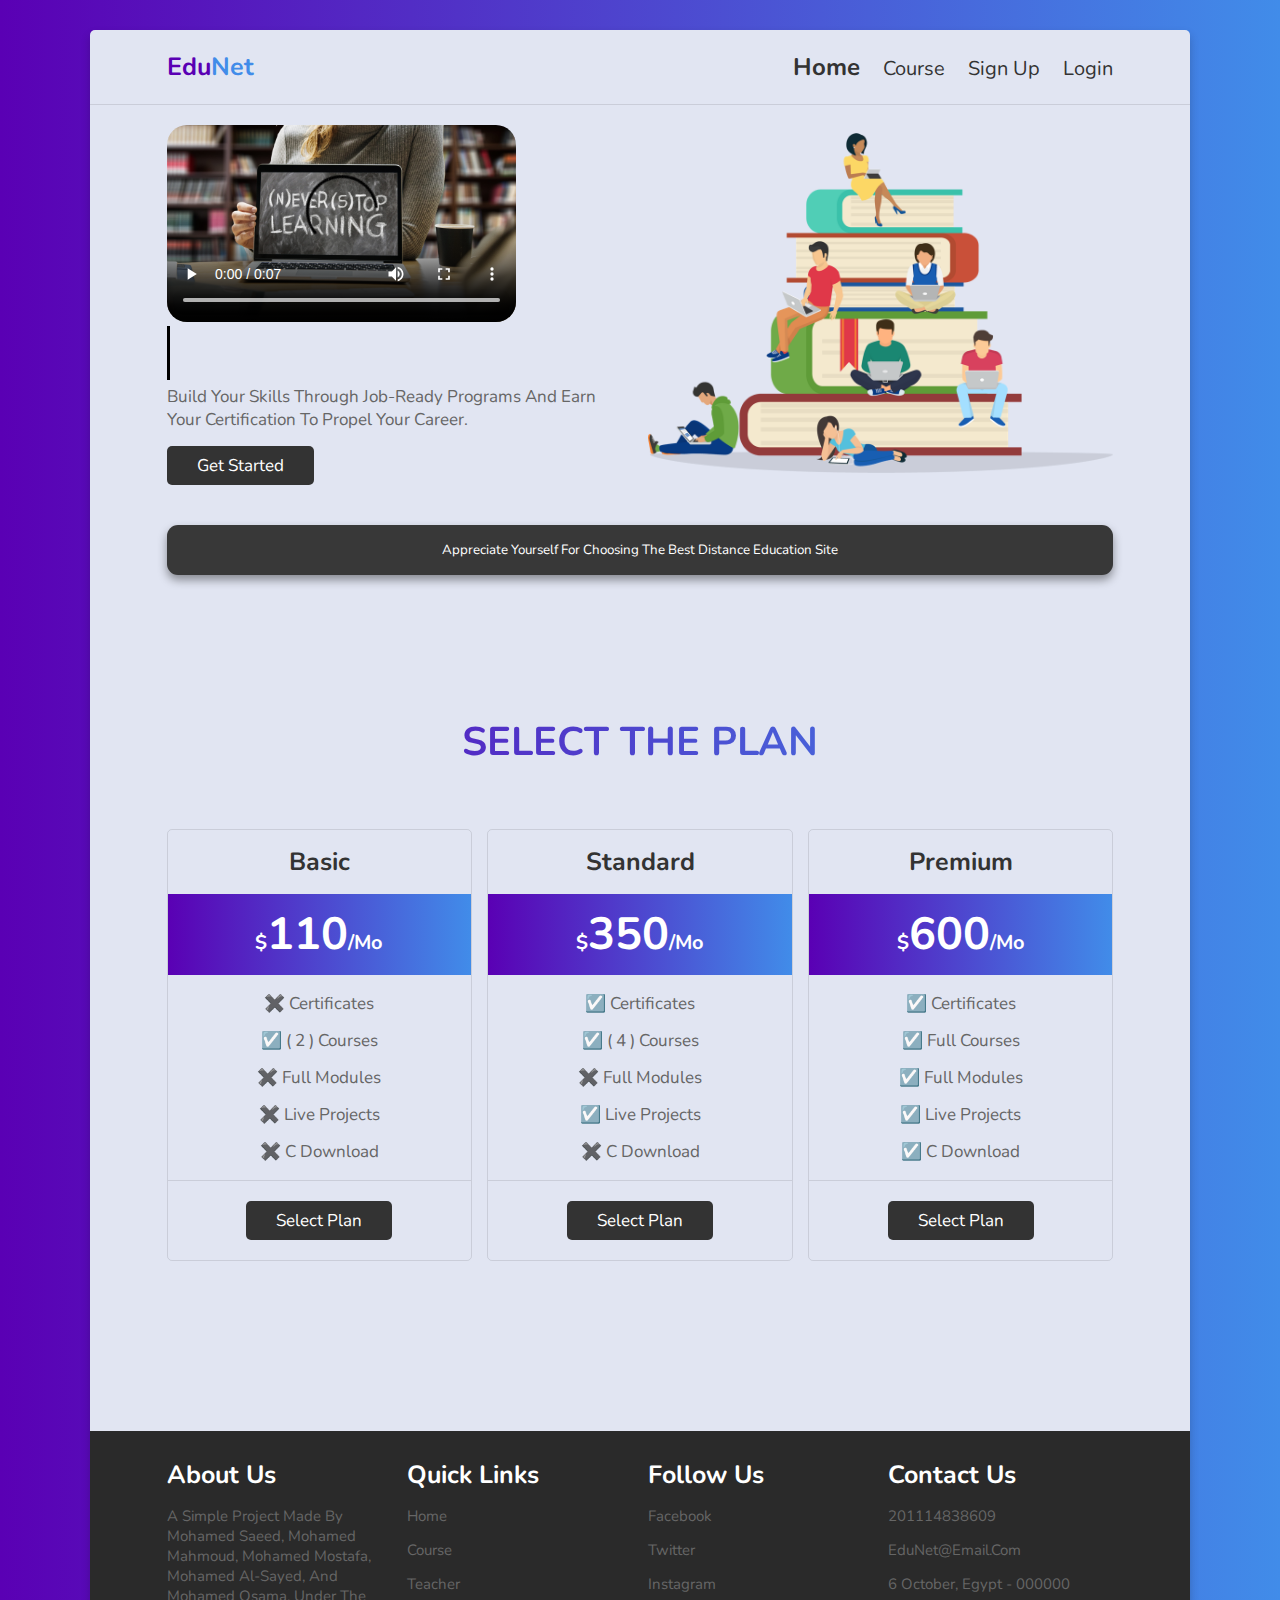
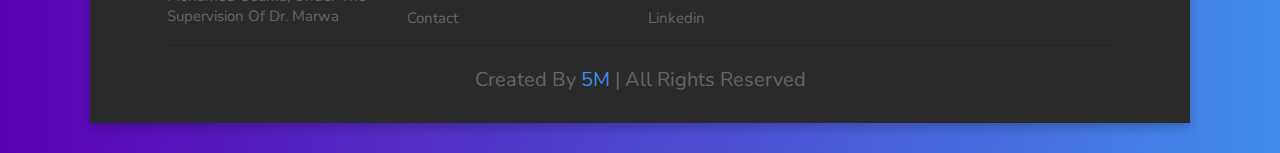
==== index.html @ 02a49fda "Add files via upload" ====
<!DOCTYPE html>
<html lang="en">
  <head>
    <meta charset="UTF-8" />
    <meta name="viewport" content="width=device-width, initial-scale=1.0" />
    <title>Edu-Net</title>

    <!-- font awesome cdn link  -->
    <link
      rel="stylesheet"
      href="https://cdnjs.cloudflare.com/ajax/libs/font-awesome/5.15.3/css/all.min.css"
    />

    <!-- custom css file link  -->
    <link rel="stylesheet" href="style.css" />
  </head>
  <body>
    <div class="container">
      <header>
        <a href="index.html" class="logo">Edu<span>Net</span></a>

        <div id="menu" class="fas fa-bars"></div>

        <nav class="navbar">
          <a href="index.html">
            <b><big> home</big></b></a
          >
          <a href="course.html">course</a>
          <a href="Register.html">Sign up</a>
          <a href="login.html">Login</a>
        </nav>
      </header>

      <!-- home section  -->

      <section class="home">
        <div class="content">
          <video src="/v/v.mp4" controls poster="images/img22.png"></video>
          <div class="loader">
            <span class="loader-text">Learn.Improve.Grow.</span>
          </div>
          <p>
            Build your skills through job-ready programs and earn your
            certification to propel your career.
          </p>
          <a href="course.html" class="btn">get started</a>
        </div>

        <div class="image">
          <img src="images/m1.png" alt="" />
        </div>
      </section>
      <section >
        
        <button id="myButton">Appreciate yourself for choosing the best distance education site</button>

        <audio id="myAudio" >
          <source src="/v/audio.mp3" type="audio/mp3" />
          Your browser does not support the audio element.
        </audio>
        

        <script src="script.js"></script>
      
  </section>
      <!-- ======================================== -->
      <section><h1 class="heading">select the plan</h1></section>
      <section class="price">
        <div class="box">
          <h3>basic</h3>
          <div class="amount"><span>$</span>110<span>/mo</span></div>
          <ul>
            <li>✖️ certificates</li>
            <li>☑️ ( 2 ) courses</li>
            <li>✖️ full modules</li>
            <li>✖️ live projects</li>
            <li>✖️ C Download</li>
          </ul>
          <a href="register.html" class="btn">select plan</a>
        </div>

        <div class="box">
          <h3>standard</h3>
          <div class="amount"><span>$</span>350<span>/mo</span></div>
          <ul>
            <li>☑️ certificates</li>
            <li>☑️ ( 4 ) courses</li>
            <li>✖️ full modules</li>
            <li>☑️ live projects</li>
            <li>✖️ C Download</li>
          </ul>
          <a href="register.html" class="btn">select plan</a>
        </div>

        <div class="box">
          <h3>premium</h3>
          <div class="amount"><span>$</span>600<span>/mo</span></div>
          <ul>
            <li>☑️ certificates</li>
            <li>☑️ full courses</li>
            <li>☑️ full modules</li>
            <li>☑️ live projects</li>
            <li>☑️ C Download</li>
          </ul>
          <a href="register.html" class="btn">select plan</a>
        </div>
      </section>
      
      <!-- ====================================== -->

      <!-- footer section  -->

      <section class="footer">
        <div class="box-container">
          <div class="box">
            <h3>about us</h3>
            <p>
              A simple project made by Mohamed Saeed, Mohamed Mahmoud, Mohamed
              Mostafa, Mohamed Al-Sayed, and Mohamed Osama, under the
              supervision of Dr. Marwa
            </p>
          </div>

          <div class="box">
            <h3>quick links</h3>
            <a href="index.html">home</a>
            <a href="course.html">course</a>
            <a href="teacher.html">teacher</a>

            <a href="contact.html">contact</a>
          </div>

          <div class="box">
            <h3>follow us</h3>
            <a href="#">facebook</a>
            <a href="#">twitter</a>
            <a href="#">instagram</a>
            <a href="#">linkedin</a>
          </div>

          <div class="box">
            <h3>contact us</h3>
            <p>201114838609</p>
            <p>EduNet@Email.com</p>
            <p>6 october, Egypt - 000000</p>
          </div>
        </div>

        <div class="credit">
          created by <span> 5M </span> | all rights reserved
        </div>
      </section>
    </div>

    <!-- custom js file link -->
    <script src="js/script.js"></script>
  </body>
</html>
---- style.css ----
@import url("https://fonts.googleapis.com/css2?family=Nunito:wght@200;300;400;600;700&display=swap");

:root {
  --violet: #5a00b4;
  --pink: #418ce9;
  --gradient: linear-gradient(90deg, var(--violet), var(--pink));
}

* {
  font-family: "Nunito", sans-serif;
  margin: 0;
  padding: 0;
  box-sizing: border-box;
  outline: none;
  border: none;
  text-decoration: none;
  text-transform: capitalize;
  transition: all 0.2s ease-out;
}
/* ============ */
.price{
margin-top: 20px;
margin-bottom: 150px;
}

.styled-table {
  border-collapse: collapse;
  margin: 25px 0;
  font-size: 0.9em;
  font-family: sans-serif;
  min-width: 400px;
  box-shadow: 0 0 20px rgba(0, 0, 0, 0.15);
}
.styled-table thead tr {
  background-color: var(--violet);
  color: #ffffff;
  text-align: left;
}
.styled-table th,
.styled-table td {
    padding: 12px 15px;
}
.styled-table tbody tr {
  border-bottom: 1px solid #dddddd;
}

.styled-table tbody tr:nth-of-type(even) {
  background-color: #f3f3f3;
}

.styled-table tbody tr:last-of-type {
  border-bottom: 2px solid ;
}
.styled-table tbody tr.active-row {
  font-weight: bold;
  color: #009879;
}
/* ============ */
video {
  width: 75%;
  height: 100%;
  border-radius: 20px;
}
video:hover {
  width: 100%;
  transition: 0.5s;
}

/* ========================= */

.loader {
  position: relative;
  overflow: hidden;
  border-right: 3px solid;
  width: 0px;
  animation: typewriter 4s steps(40) infinite alternate,
     4s steps(10) infinite;
     
}
.footer{
  background-color: #2a2a2a;
  color: #ffffff;
}
.loader-text {
  font-size: 40px;
  font-weight: 700;
  background: linear-gradient(to right, #5a00b4, #418ce9);
  -webkit-background-clip: text;
  -webkit-text-fill-color: transparent;
  
}

@keyframes typewriter {
  0% {
    width: 0px;
  }

  100% {
    width: 430px;
  }
}

@keyframes blink {
  50% {
    border-right-color: rgba(255, 255, 255, 0.75);
  }

  0% ,100% {
    border-right-color: transparent;
  }
}
/* ========================= */

html {
  font-size: 62.5%;
  overflow-x: hidden;
}

html::-webkit-scrollbar {
  width: 1rem;
}

html::-webkit-scrollbar-track {
  background: #333;
}

html::-webkit-scrollbar-thumb {
  background: #fff;
  border-radius: 5rem;
}

body {
  background: var(--gradient);
  padding: 3rem 7%;
}

section {
  padding: 2rem 7%;
}
.vid {
  width: 100%;
  height: auto;
  position: relative;
  display: flex;
  justify-content: center;
  align-items: center;
}

.container {
  background: #e1e5f2;
  border-radius: 0.5rem;
  box-shadow: 0 0.5rem 1rem rgba(0, 0, 0, 0.2);
}

.heading {
  color: transparent;
  background: var(--gradient);
  -webkit-background-clip: text;
  background-clip: text;
  padding: 0 1rem;
  padding-top: 2.5rem;
  text-align: center;
  font-size: 4rem;
  text-transform: uppercase;
  padding-top: 100px;
}
#myButton{
  /* background-image: url("/images/course-1.svg"); */
  background-color: #383838;
  width: 100%;
  height: 50px;
  border-radius: 11px;
  box-shadow: 0 0.5rem 1rem rgba(0, 0, 0, 0.4);
  color: #fff;
  position: relative;
  align-items: center;
  
}


.headd{
  background-color: white;
  color: var(--gradient);
  margin-bottom: 5px;
  border-radius: 20px;
  
}
.btn {
  display: inline-block;
  margin-top: 1rem;
  padding: 0.8rem 3rem;
  border-radius: 0.5rem;
  background: #333;
  color: #fff;
  cursor: pointer;
  font-size: 1.7rem;
}

.btn:hover {
  background: var(--gradient);
}

header {
  display: flex;
  align-items: center;
  justify-content: space-between;
  width: 100%;
  padding: 2rem 7%;
  border-bottom: 0.1rem solid rgba(0, 0, 0, 0.1);
  position: relative;
  z-index: 1000;
}

header .logo {
  font-size: 2.5rem;
  color: var(--violet);
  font-weight: bold;
}

header .logo span {
  color: var(--pink);
}

header .navbar a {
  margin-left: 2rem;
  font-size: 2rem;
  color: #333;
}

header .navbar a:hover {
  color: var(--pink);
}

#menu {
  font-size: 2.5rem;
  padding: 0.5rem 1rem;
  border-radius: 0.3rem;
  border: 0.1rem solid rgba(0, 0, 0, 0.2);
  cursor: pointer;
  display: none;
}

.home {
  display: flex;
  flex-wrap: wrap;
  gap: 1.5rem;
  align-items: center;
}

.home .content {
  flex: 1 1 40rem;
}

.home .image {
  flex: 1 1 40rem;
}

.home .image img {
  width: 100%;
  
  
}

.home .content h3 {
  color: transparent;
  background: var(--gradient);
  -webkit-background-clip: text;
  background-clip: text;
  font-size: 4rem;
}

.home .content p {
  padding: 0.5rem 0;
  font-size: 1.7rem;
  color: #666;
}
table {
  th,
  td {
    padding: 15px;
  }
}
.course {
  display: flex;
  flex-wrap: wrap;
  gap: 1.5rem;
}

.course .box {
  flex: 1 1 30rem;
  border-radius: 0.5rem;
  border: 0.1rem solid rgba(0, 0, 0, 0.1);
  padding: 1rem;
  position: relative;
}

.course .box img {
  height: 20rem;
  width: 100%;
}

.course table tr td .box .amount {
  position: absolute;
  top: 1rem;
  left: 1rem;
  font-size: 2rem;
  padding: 0.5rem 1rem;
  background: var(--pink);
  color: #383838;
  border-radius: 0.5rem;
}

.course .box .stars i {
  color: var(--violet);
  font-size: 1.5rem;
  padding: 1rem 0;
}

.course .box h3 {
  color: var(--pink);
  font-size: 2.5rem;
}

.course .box p {
  color: #666;
  font-size: 1.5rem;
  padding: 0.5rem 0;
}

.course .icons {
  display: flex;
  justify-content: space-between;
  border-top: 0.1rem solid rgba(0, 0, 0, 0.1);
  margin-top: 1rem;
  padding: 0.5rem;
  padding-top: 1rem;
}

.course .icons p {
  color: #666;
  font-size: 1.3rem;
}

.course .icons p i {
  padding-right: 0.4rem;
  color: var(--pink);
}

.teacher {
  display: flex;
  flex-wrap: wrap;
  gap: 1.5rem;
}

.teacher .box {
  flex: 1 1 23rem;
  border: 0.1rem solid rgba(0, 0, 0, 0.1);
  border-radius: 0.5rem;
  padding: 1.5rem;
  text-align: center;
}

.teacher .box img {
  height: 10rem;
  width: 10rem;
  margin: 0.5rem 0;
  border-radius: 50%;
  object-fit: cover;
}

.teacher .box h3 {
  color: var(--violet);
  font-size: 2rem;
}

.teacher .box span {
  color: var(--pink);
  font-size: 2rem;
}

.teacher .box p {
  color: #666;
  font-size: 1.5rem;
  padding: 1rem 0;
}

.price {
  display: flex;
  flex-wrap: wrap;
  gap: 1.5rem;
}

.price .box {
  flex: 1 1 30rem;
  text-align: center;
  border: 0.1rem solid rgba(0, 0, 0, 0.1);
  border-radius: 0.5rem;
}

.price .box h3 {
  font-size: 2.5rem;
  color: #333;
  padding: 1.5rem 0;
}

.price .box .amount {
  font-size: 4.5rem;
  color: #fff;
  padding: 1rem 0;
  background: var(--gradient);
  font-weight: bold;
}

.price .box .amount span {
  font-size: 2rem;
}

.price .box ul {
  border-bottom: 0.1rem solid rgba(0, 0, 0, 0.1);
  padding: 1rem 0;
  list-style: none;
}

.price .box ul li {
  padding: 0.7rem 0;
  font-size: 1.7rem;
  color: #666;
}

.price .box .btn {
  margin: 2rem 0;
}

.review {
  display: flex;
  flex-wrap: wrap;
  gap: 1.5rem;
}

.review .box {
  border-radius: 0.5rem;
  border: 0.1rem solid rgba(0, 0, 0, 0.1);
  padding: 1rem;
  flex: 1 1 30rem;
}

.review .box .student {
  display: flex;
  align-items: center;
  justify-content: space-between;
}

.review .box .student .student-info {
  display: flex;
  align-items: center;
}

.review .box .student i {
  font-size: 6rem;
  color: var(--pink);
  opacity: 0.5;
}

.review .box .student .student-info img {
  border-radius: 50%;
  object-fit: cover;
  height: 7rem;
  width: 7rem;
  margin-right: 1.5rem;
}

.review .box .student .student-info h3 {
  font-size: 2rem;
  color: #333;
}

.review .box .student .student-info span {
  font-size: 1.5rem;
  color: var(--pink);
}

.review .box .text {
  padding: 1rem 0;
  font-size: 1.6rem;
  color: #666;
}

.contact {
  display: flex;
  flex-wrap: wrap;
  gap: 1.5rem;
}

.contact .image {
  flex: 1 1 35rem;
}

.contact .image img {
  width: 100%;
}

.contact form {
  flex: 1 1 50rem;
  border: 0.1rem solid rgba(0, 0, 0, 0.1);
  border-radius: 0.5rem;
  padding: 2rem;
}

.contact form .inputBox {
  display: flex;
  justify-content: space-between;
  flex-wrap: wrap;
}

.contact form .inputBox input,
.contact form .box,
.contact form textarea {
  width: 100%;
  padding: 1rem;
  margin: 0.7rem 0;
  font-size: 1.7rem;
  border: 0.1rem solid rgba(0, 0, 0, 0.1);
  border-radius: 0.5rem;
  text-transform: none;
  color: #333;
}

.contact form .inputBox input:focus,
.contact form .box:focus,
.contact form textarea:focus {
  border-color: var(--pink);
}

.contact form .inputBox input {
  width: 49%;
}

.contact form textarea {
  height: 20rem;
  resize: none;
}

.footer .box-container {
  display: flex;
  flex-wrap: wrap;
  gap: 1.5rem;
}

.footer .box-container .box {
  flex: 1 1 20rem;
}

.footer .box-container .box h3 {
  font-size: 2.5rem;
  color: white;
  padding: 0.7rem 0;
}

.footer .box-container .box p {
  font-size: 1.5rem;
  color: #666;
  padding: 0.7rem 0;
}

.footer .box-container .box a {
  display: block;
  font-size: 1.5rem;
  color: #666;
  padding: 0.7rem 0;
}

.footer .box-container .box a:hover {
  color: var(--pink);
}

.footer .box-container .box p i {
  padding-right: 0.5rem;
  color: var(--pink);
}

.footer .credit {
  font-size: 2rem;
  margin-top: 1rem;
  padding: 1rem;
  padding-top: 2rem;
  text-align: center;
  border-top: 0.1rem solid rgba(0, 0, 0, 0.1);
  color: #666;
}

.footer .credit span {
  color: var(--pink);
}

/* media queries  */

@media (max-width: 991px) {
  html {
    font-size: 55%;
  }

  body {
    padding: 1.5rem;
  }

  header {
    padding: 2rem;
  }

  section {
    padding: 2rem;
  }
}

@media (max-width: 768px) {
  #menu {
    display: initial;
  }

  header .navbar {
    position: absolute;
    top: 100%;
    left: 0;
    right: 0;
    background: #fff;
    border-top: 0.1rem solid rgba(0, 0, 0, 0.2);
    border-bottom: 0.1rem solid rgba(0, 0, 0, 0.2);
    clip-path: polygon(0 0, 100% 0, 100% 0, 0 0);
  }

  header .navbar.active {
    clip-path: polygon(0 0, 100% 0, 100% 100%, 0 100%);
  }

  header .navbar a {
    font-size: 2.5rem;
    display: block;
    margin: 2rem 0;
    text-align: center;
  }

  .contact form .inputBox input {
    width: 100%;
  }
}

@media (max-width: 400px) {
  html {
    font-size: 50%;
  }
}
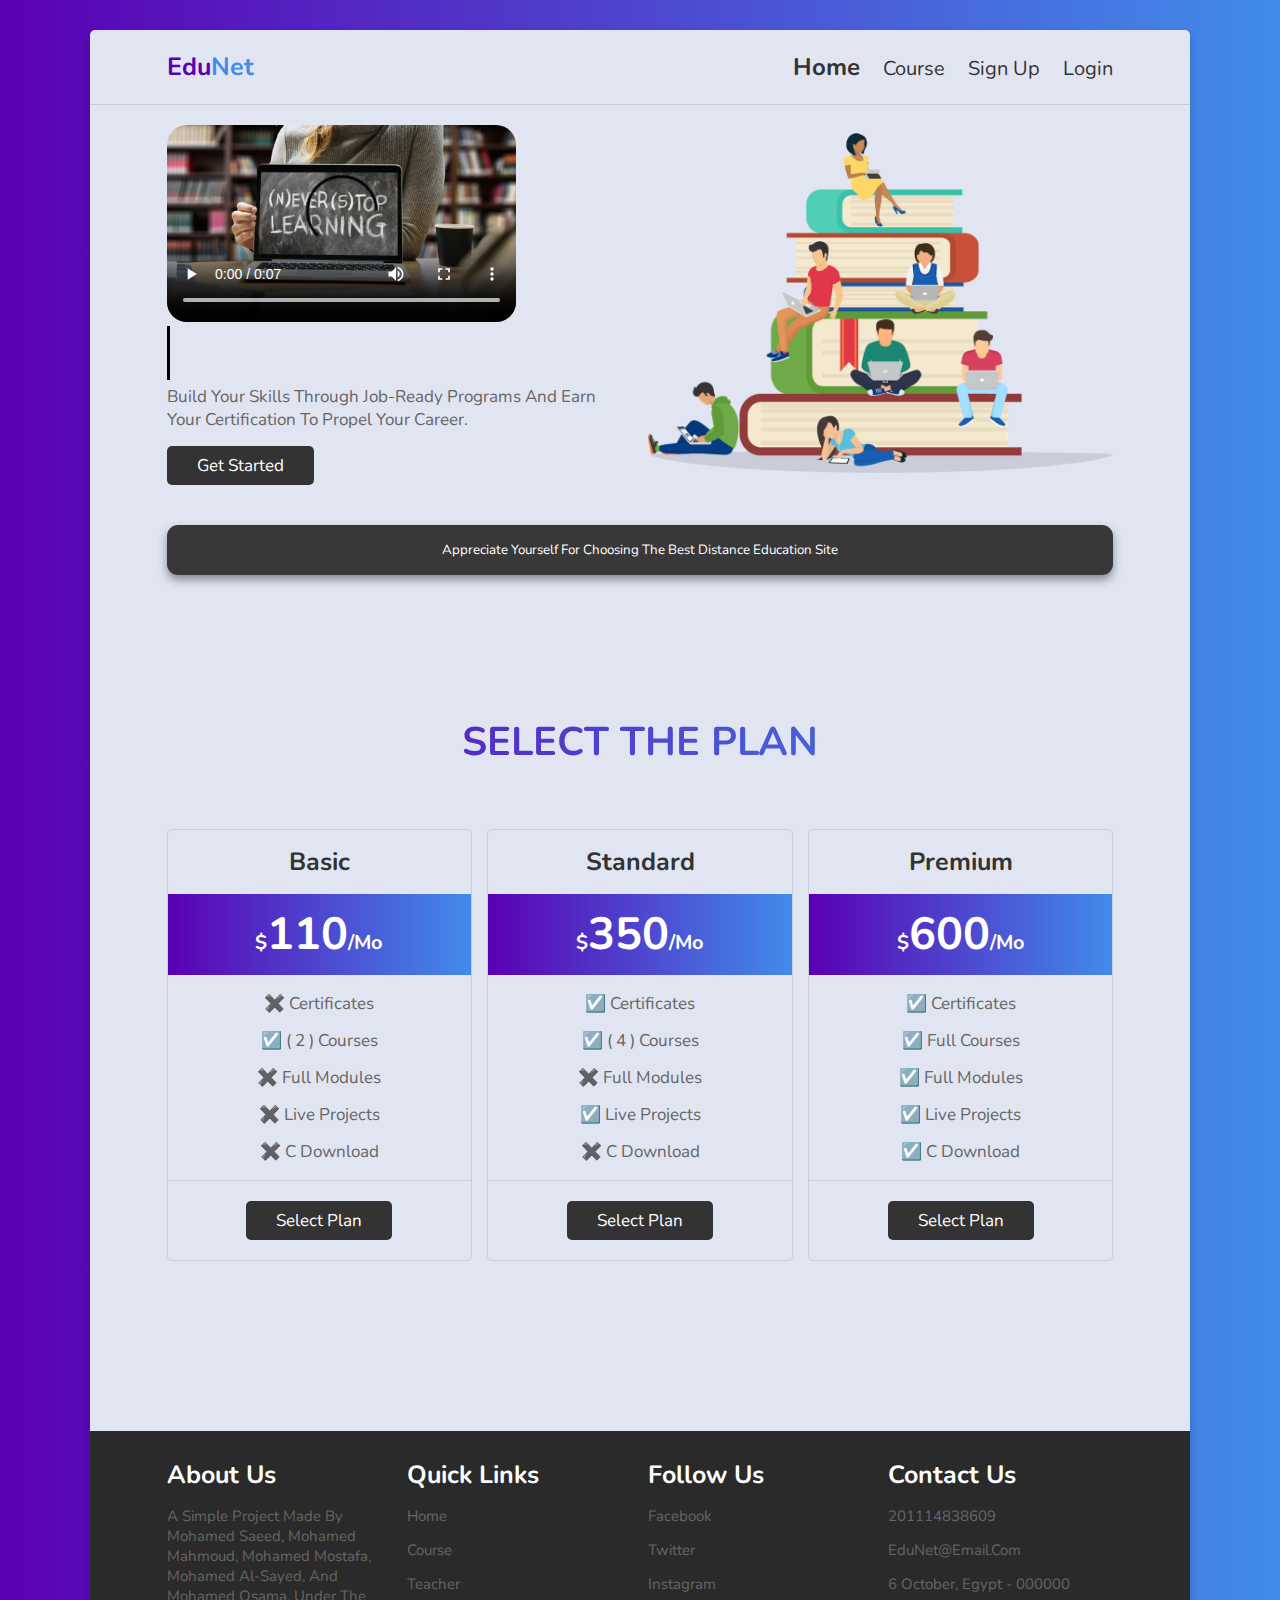
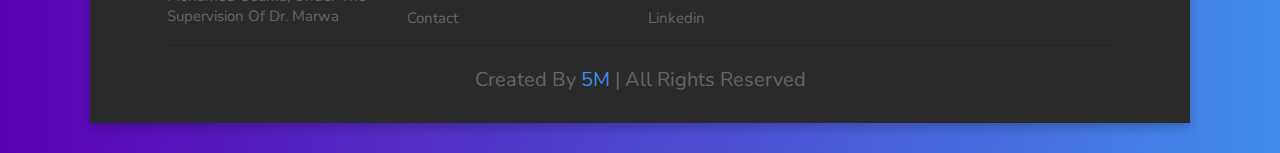
==== commit ffdc0615: "Add files via upload" ====
--- a/index.html
+++ b/index.html
@@ -26,7 +26,7 @@
             <b><big> home</big></b></a
           >
           <a href="course.html">course</a>
-          <a href="Register.html">Sign up</a>
+          <a href="signup.html">Sign up</a>
           <a href="login.html">Login</a>
         </nav>
       </header>
@@ -76,7 +76,7 @@
             <li>✖️ live projects</li>
             <li>✖️ C Download</li>
           </ul>
-          <a href="register.html" class="btn">select plan</a>
+          <a href="signup.html" class="btn">select plan</a>
         </div>
 
         <div class="box">
@@ -89,7 +89,7 @@
             <li>☑️ live projects</li>
             <li>✖️ C Download</li>
           </ul>
-          <a href="register.html" class="btn">select plan</a>
+          <a href="signup.html" class="btn">select plan</a>
         </div>
 
         <div class="box">
@@ -102,7 +102,7 @@
             <li>☑️ live projects</li>
             <li>☑️ C Download</li>
           </ul>
-          <a href="register.html" class="btn">select plan</a>
+          <a href="signup.html" class="btn">select plan</a>
         </div>
       </section>
       
